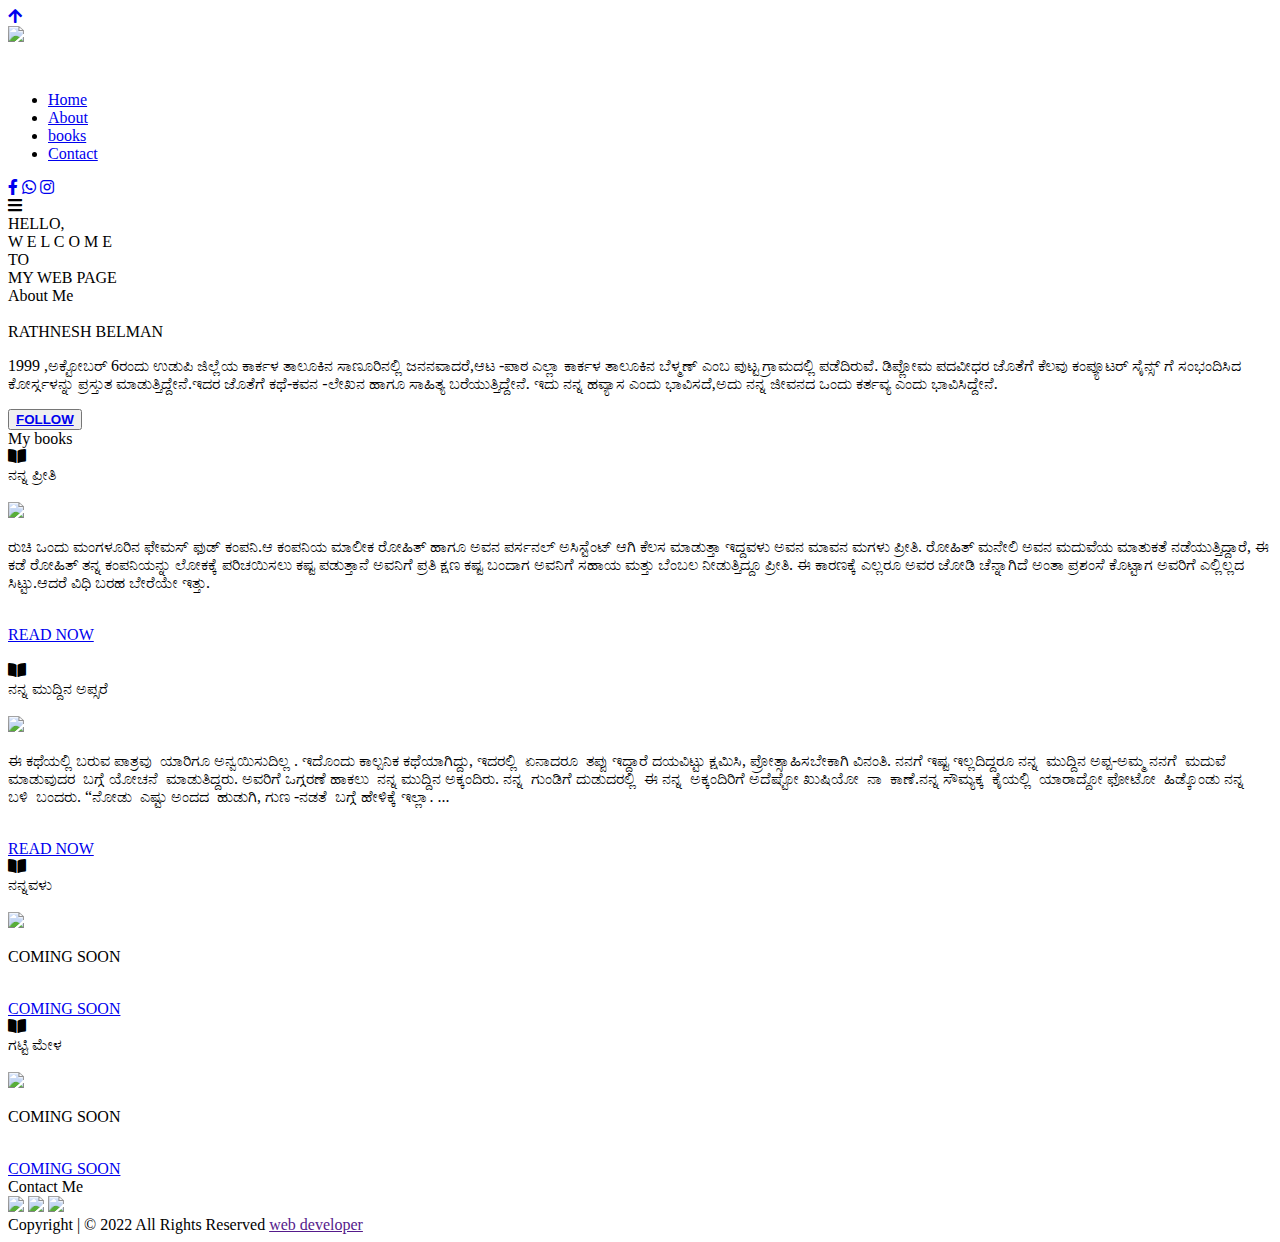
==== index.html @ f14485c7 "Add files via upload" ====
<!DOCTYPE html>
<!-- Designined by CodingLab | www.youtube.com/codinglabyt -->
<html lang="en" dir="ltr">
  <head>
    <meta charset="UTF-8">
    <title> my website </title>
    <link rel="stylesheet" href="style.css">
    <!-- Fontawesome CDN Link -->
    <link rel="stylesheet" href="https://cdnjs.cloudflare.com/ajax/libs/font-awesome/5.15.2/css/all.min.css"/>
     <meta name="viewport" content="width=device-width, initial-scale=1.0">
   </head>
<body>
  <!-- Move to up button -->
  <div class="scroll-button">
    <a href="#home"><i class="fas fa-arrow-up"></i></a>
  </div>
  <!-- navgaition menu -->
  <nav>
    <div class="navbar">
      <div class="logo"><img src="Images\Mylogo.png" class="logo"></div>
      <div clock="clock">

       <iframe src="https://free.timeanddate.com/clock/i8bxre26/n438/tlin/fn13/fs20/tct/pct/ftb/tt0/tw1/td1/th2/ts1/tb1" frameborder="0" width="334" height="25" allowtransparency="true"></iframe>
      <ul class="menu">
          <li><a href="index.html#home">Home</a></li>
          <li><a href="#about">About</a></li>
          <li><a href="#services">books</a></li>
          <li><a href="#contact">Contact</a></li>
         
          </div>
      </ul>
      <div class="media-icons">
        <a href="https://m.facebook.com/100010707589474/"><i class="fab fa-facebook-f"></i></a>
        <a href="https://wa.me/918088326821"><i class="fab fa-whatsapp"></i></a>
        <a href="https://www.instagram.com/rathnesh_belman_official/"><i class="fab fa-instagram"></i></a>
      </div>
    </div>
    <div class="menu-btn">
      <i class="fas fa-bars"></i>
    </div>
  </nav>

<!-- Home Section Start -->
 <section class="home" id="home">
   <div class="home-content">
     <div class="text">
       <div class="text-one">HELLO,</div>

  <div class="text-two">
    <span style="--i:1">W</span>
    <span style="--i:2">E</span>
    <span style="--i:3">L</span>
    <span style="--i:4">C</span>
    <span style="--i:5">O</span>
    <span style="--i:6">M</span>
    <span style="--i:7">E</span>
  </div>
       <div class="text-three">TO</div>
       <div class="text-four">MY WEB PAGE</div>
     </div>
 </section>
<!-- Home  Section end -->

<!-- About Section Start -->
<section class="about" id="about">
  <div class="content">
    <div class="title"><span>About Me</span></div>
  <div class="about-details">
    <div class="left">
      <img src="Images\Myphoto.jpg" alt="">
    </div>
    <div class="right">
      <div class="topic">RATHNESH BELMAN</div>
      <p>1999 ,ಅಕ್ಟೋಬರ್ 6ರಂದು ಉಡುಪಿ ಜಿಲ್ಲೆಯ ಕಾರ್ಕಳ ತಾಲೂಕಿನ ಸಾಣೂರಿನಲ್ಲಿ ಜನನವಾದರೆ,ಆಟ -ಪಾಠ  ಎಲ್ಲಾ ಕಾರ್ಕಳ  ತಾಲೂಕಿನ  ಬೆಳ್ಮಣ್ ಎಂಬ  ಪುಟ್ಟ ಗ್ರಾಮದಲ್ಲಿ ಪಡೆದಿರುವೆ.
        ಡಿಪ್ಲೋಮ ಪದವೀಧರ  ಜೊತೆಗೆ ಕೆಲವು  ಕಂಪ್ಯೂಟರ್ ಸೈನ್ಸ್ ಗೆ ಸಂಭಂದಿಸಿದ  ಕೋರ್ಸ್ಗಳನ್ನು  ಪ್ರಸ್ತುತ ಮಾಡುತ್ತಿದ್ದೇನೆ.ಇದರ ಜೊತೆಗೆ ಕಥೆ-ಕವನ -ಲೇಖನ ಹಾಗೂ ಸಾಹಿತ್ಯ  ಬರೆಯುತ್ತಿದ್ದೇನೆ. ಇದು ನನ್ನ  ಹವ್ಯಾಸ  ಎಂದು  ಭಾವಿಸದೆ,ಅದು ನನ್ನ  ಜೀವನದ  ಒಂದು ಕರ್ತವ್ಯ ಎಂದು   ಭಾವಿಸಿದ್ದೇನೆ.</p>
      <div class="button">
        <button class="button"> <a class="sub2" href="https://pratilipi.page.link/ut6F7RrNXeK6EWEs8"><b>FOLLOW</b></button></a><br>
      </div>
    </div>
  </div>
  </div>
</section>


<!-- My Services Section Start -->
 <section class="services" id="services">
   <div class="content">
     <div class="title"><span>My books</span></div>
     <div class="boxes">
       <div class="box">
         <div class="icon">
          <i class="fas fa-book-open"></i>
       </div>
        <div class="topic"> ನನ್ನ ಪ್ರೀತಿ </div>
        <br><a href="https://pratilipi.page.link/buVUXqudPsNvm5RS8"><img class ="img6" src="Images\ನನ್ನ  ಪ್ರೀತಿ .jpg" ></a><br>
       <p>ರುಚಿ ಒಂದು ಮಂಗಳೂರಿನ ಫೇಮಸ್ ಫುಡ್ ಕಂಪನಿ.ಆ ಕಂಪನಿಯ ಮಾಲೀಕ ರೋಹಿತ್ ಹಾಗೂ ಅವನ ಪರ್ಸನಲ್ ಅಸಿಸ್ಟೆಂಟ್ ಆಗಿ ಕೆಲಸ ಮಾಡುತ್ತಾ ಇದ್ದವಳು ಅವನ ಮಾವನ ಮಗಳು ಪ್ರೀತಿ. ರೋಹಿತ್ ಮನೇಲಿ ಅವನ ಮದುವೆಯ ಮಾತುಕತೆ ನಡೆಯುತ್ತಿದ್ದಾರೆ, ಈ ಕಡೆ ರೋಹಿತ್ ತನ್ನ ಕಂಪನಿಯನ್ನು ಲೋಕಕ್ಕೆ ಪರಿಚಯಿಸಲು ಕಷ್ಟ ಪಡುತ್ತಾನೆ ಅವನಿಗೆ ಪ್ರತಿ ಕ್ಷಣ ಕಷ್ಟ ಬಂದಾಗ ಅವನಿಗೆ ಸಹಾಯ ಮತ್ತು ಬೆಂಬಲ ನೀಡುತ್ತಿದ್ದೂ ಪ್ರೀತಿ. ಈ ಕಾರಣಕ್ಕೆ ಎಲ್ಲರೂ ಅವರ ಜೋಡಿ ಚೆನ್ನಾಗಿದೆ ಅಂತಾ ಪ್ರಶಂಸೆ ಕೊಟ್ಟಾಗ ಅವರಿಗೆ ಎಲ್ಲಿಲ್ಲದ ಸಿಟ್ಟು.ಆದರೆ ವಿಧಿ ಬರಹ ಬೇರೆಯೇ ಇತ್ತು.
      </p>
      <br><a class ="button" href="https://pratilipi.page.link/buVUXqudPsNvm5RS8"> READ NOW </a>
     <br><br>
     </div>
       <div class="box">
         <div class="icon">
           <i class="fas fa-book-open"></i>
       </div>
       <div class="topic">ನನ್ನ ಮುದ್ದಿನ ಅಪ್ಸರೆ </div>
       <br><a href="https://pratilipi.page.link/fPoL1EmKXhHpVdX69"><img class ="img6" src="Images\ನನ್ನ  ಪ್ರೀತಿ .jpg" ></a><br>
       <p>ಈ ಕಥೆಯಲ್ಲಿ  ಬರುವ  ಪಾತ್ರವು  ಯಾರಿಗೂ  ಅನ್ವಯಿಸುದಿಲ್ಲ . ಇದೊಂದು  ಕಾಲ್ಪನಿಕ  ಕಥೆಯಾಗಿದ್ದು, ಇದರಲ್ಲಿ  ಏನಾದರೂ  ತಪ್ಪು ಇದ್ದಾರೆ ದಯವಿಟ್ಟು ಕ್ಷಮಿಸಿ, ಪ್ರೋತ್ಸಾಹಿಸಬೇಕಾಗಿ ವಿನಂತಿ. ನನಗೆ ಇಷ್ಟ ಇಲ್ಲದಿದ್ದರೂ ನನ್ನ  ಮುದ್ದಿನ ಅಪ್ಪ-ಅಮ್ಮ ನನಗೆ  ಮದುವೆ  ಮಾಡುವುದರ  ಬಗ್ಗೆ ಯೋಚನೆ  ಮಾಡುತಿದ್ದರು. ಅವರಿಗೆ ಒಗ್ಗರಣೆ ಹಾಕಲು  ನನ್ನ ಮುದ್ದಿನ ಅಕ್ಕಂದಿರು. ನನ್ನ  ಗುಂಡಿಗೆ ದುಡುದರಲ್ಲಿ  ಈ ನನ್ನ  ಅಕ್ಕಂದಿರಿಗೆ ಅದೆಷ್ಟೋ ಖುಷಿಯೋ  ನಾ  ಕಾಣೆ.ನನ್ನ ಸೌಮ್ಯಕ್ಕ  ಕೈಯಲ್ಲಿ  ಯಾರಾದ್ದೋ ಫೋಟೋ  ಹಿಡ್ಕೊಂಡು ನನ್ನ  ಬಳಿ  ಬಂದರು. “ನೋಡು  ಎಷ್ಟು ಅಂದದ  ಹುಡುಗಿ, ಗುಣ -ನಡತೆ  ಬಗ್ಗೆ ಹೇಳಿಕ್ಕೆ ಇಲ್ಲಾ. ...
      </p>
       <br><a class ="button" href="https://pratilipi.page.link/fPoL1EmKXhHpVdX69"> READ NOW </a>
      </div>
       <div class="box">
         <div class="icon">
          <i class="fas fa-book-open"></i>
       </div>
       <div class="topic">ನನ್ನವಳು </div>
       <br><a href="#"><img class ="img6" src="Images\ನನ್ನ  ಪ್ರೀತಿ .jpg" ></a><br>
       <p>COMING SOON</p>
       <br><a class ="button" href="#"> COMING SOON</a>
      </div>
       <div class="box">
         <div class="icon">
           <i class="fas fa-book-open"></i>
       </div>
       <div class="topic">ಗಟ್ಟಿ ಮೇಳ </div>
       <br><a href="#"><img class ="img6" src="Images\gatti mela-123.jpg" ></a><br>
       <p>COMING SOON</p>
       <br><a class ="button" href="#"> COMING SOON </a>
       
       </div>
       
 </section>

<!-- Contact Me section Start -->
<section class="contact" id="contact">
  <div class="content">
    <div class="title"><span>Contact Me</span></div>
    <div class="text">
      <div class="button">
       <a href="https://m.facebook.com/100010707589474/
          "><img class="fb" src="Images\pngwing.com (4).png"></a></i>
      <a href="https://wa.me/918088326821
          "><img class="fb" src="Images\pngwing.com (3).png"></a></i>
          <a href="https://www.instagram.com/rathnesh_belman_official/
          "><img class="fb" src="Images\pngwing.com (2).png" ></a></i>
      </div>
    </div>
  </div>
</section>

<!-- Footer Section Start -->
<footer>
  <div class="text">
    <span> Copyright | &#169; 2022 All Rights Reserved  <a href=""> web developer</a></span>
  </div>
</footer>

  <script src="script.js"></script>
</body>
</html>
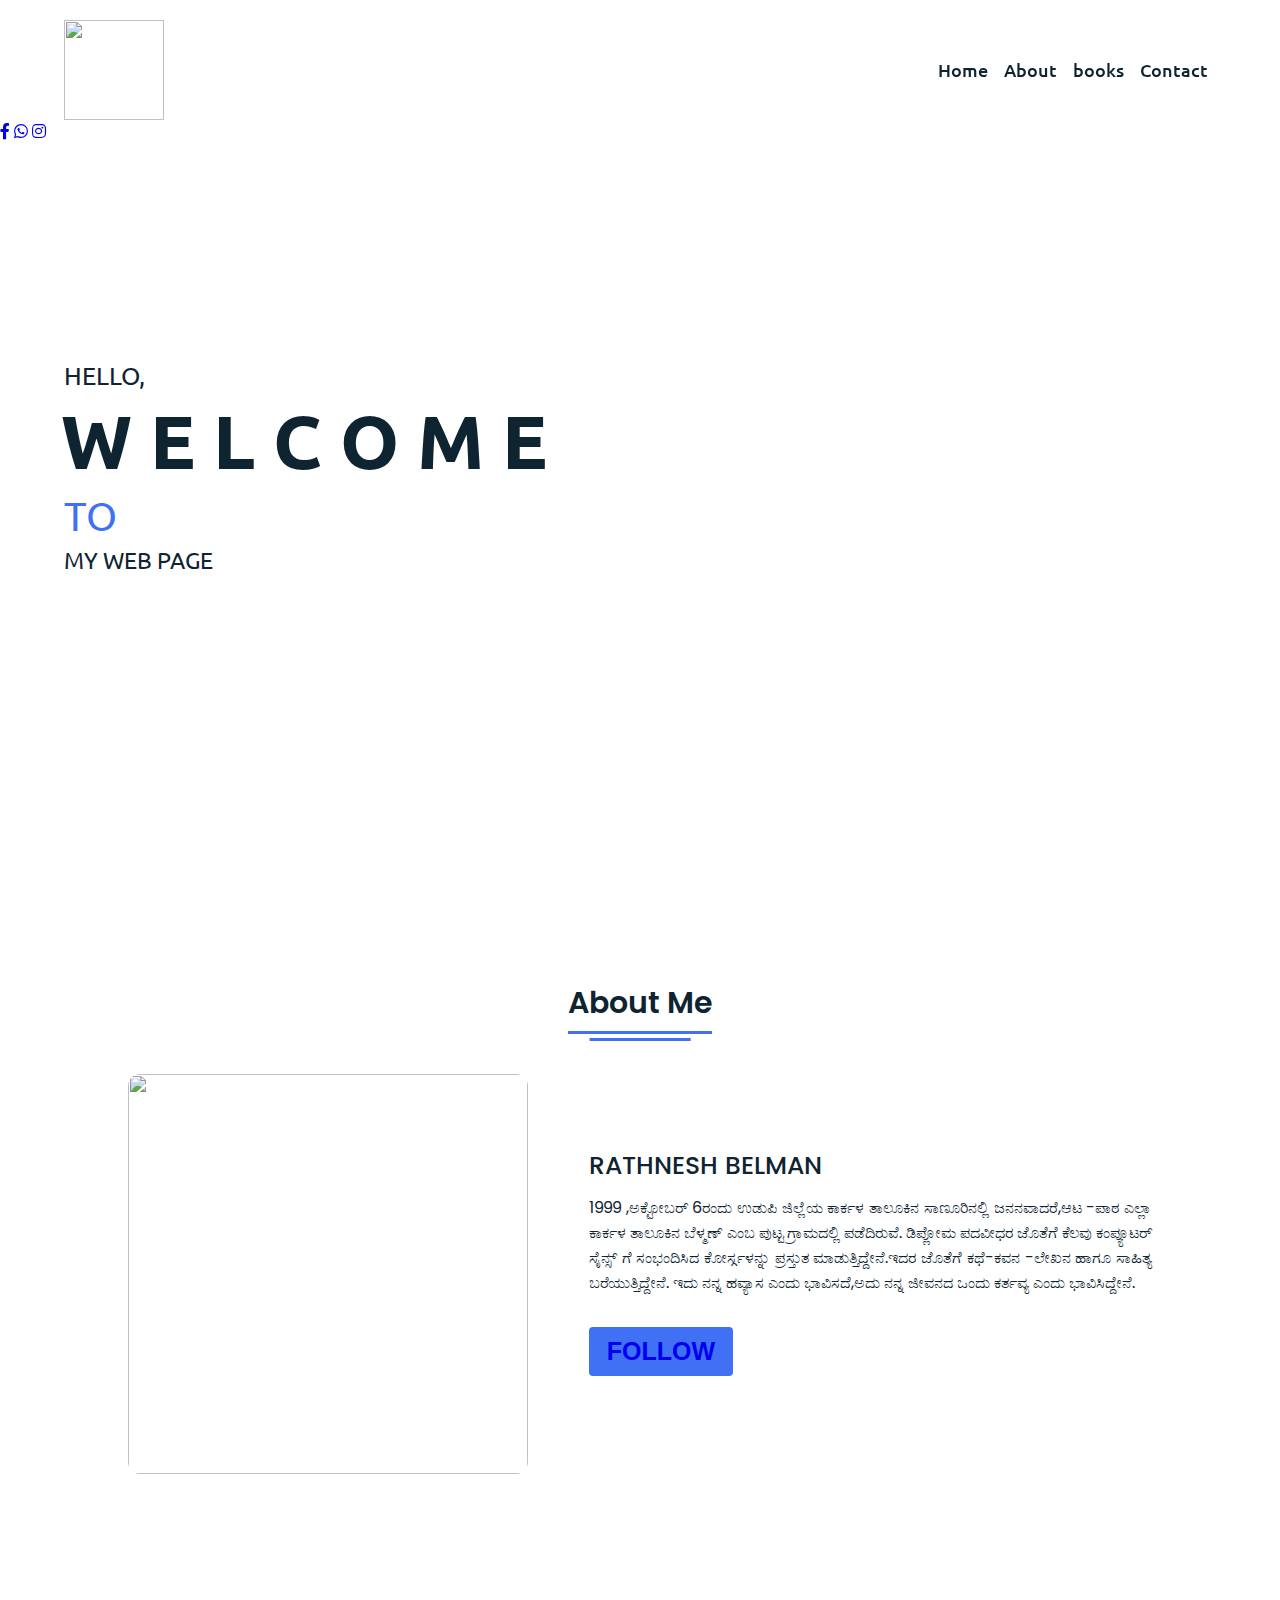
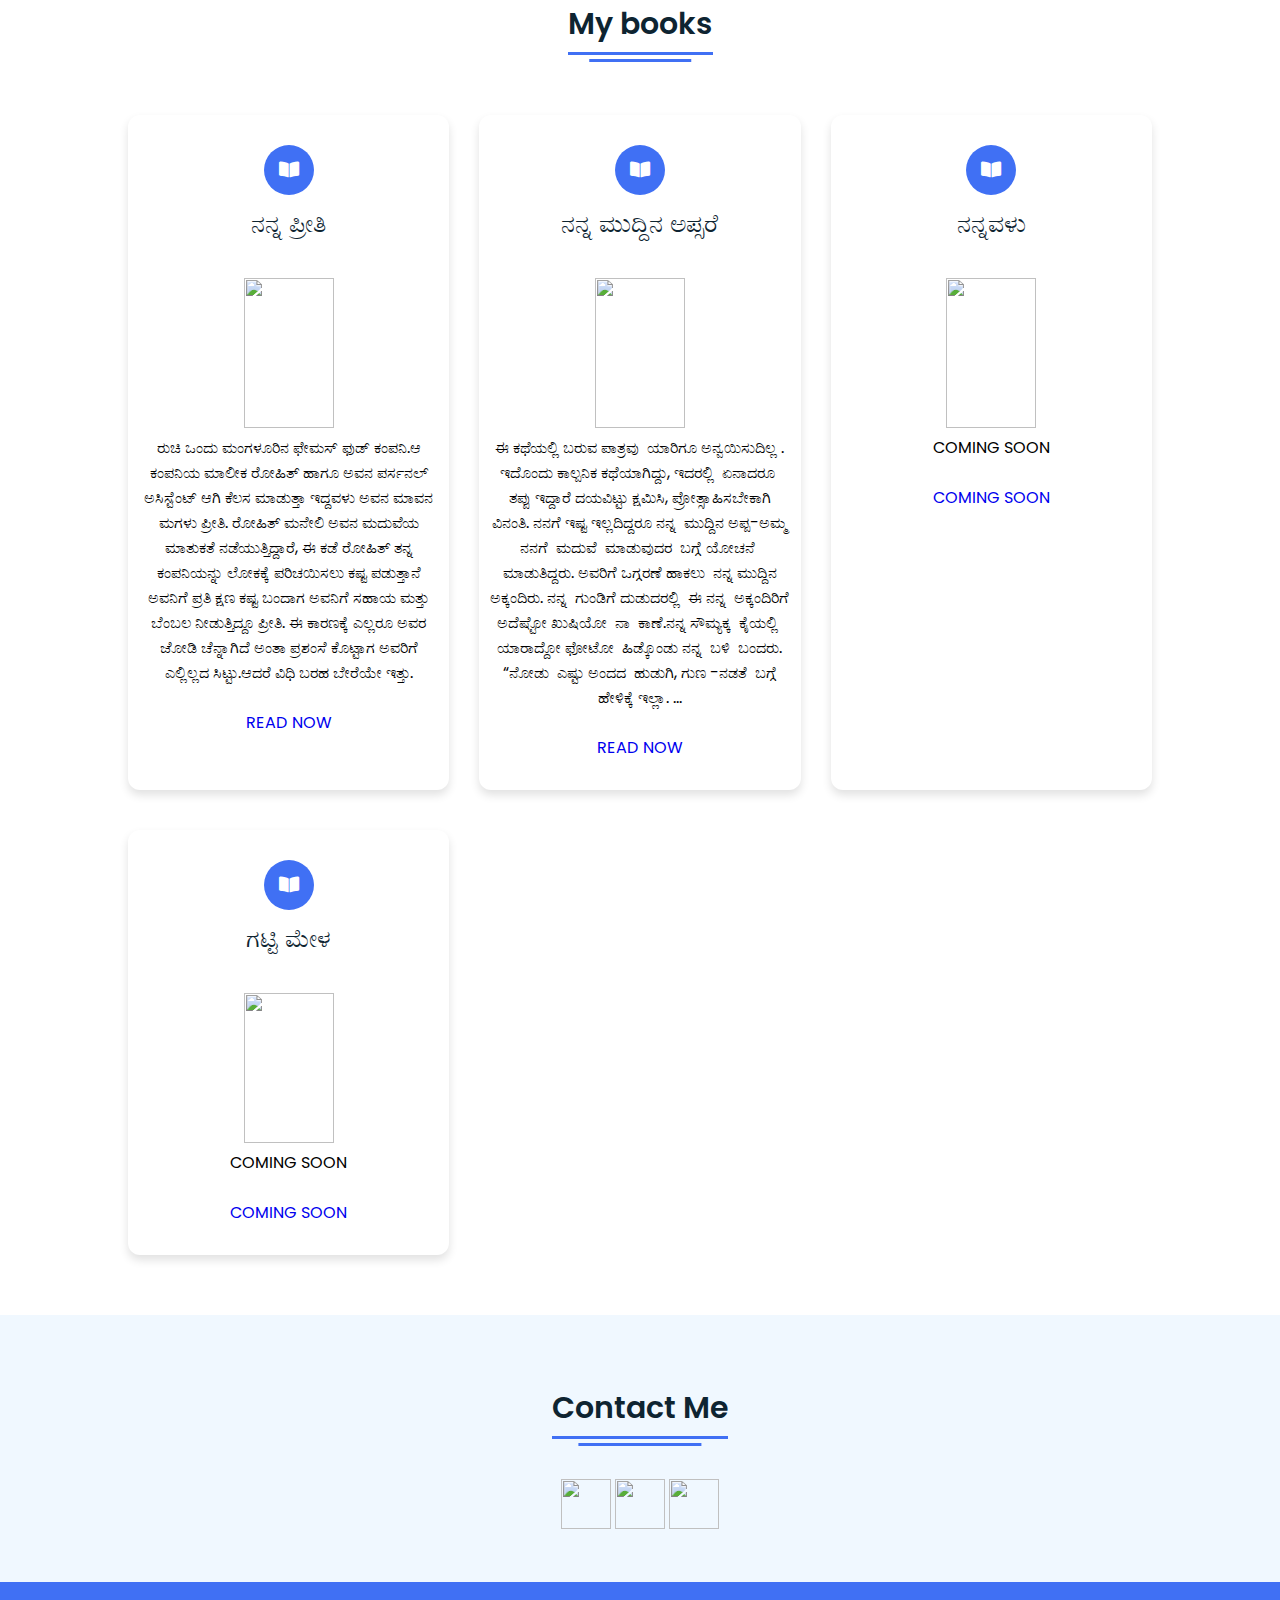
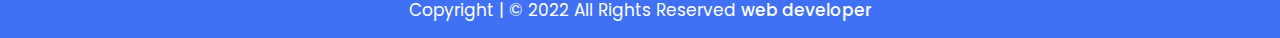
==== commit 64337e47: "Add files via upload" ====
--- a/index.html
+++ b/index.html
@@ -18,23 +18,22 @@
   <nav>
     <div class="navbar">
       <div class="logo"><img src="Images\Mylogo.png" class="logo"></div>
-      <div clock="clock">
-
-       <iframe src="https://free.timeanddate.com/clock/i8bxre26/n438/tlin/fn13/fs20/tct/pct/ftb/tt0/tw1/td1/th2/ts1/tb1" frameborder="0" width="334" height="25" allowtransparency="true"></iframe>
       <ul class="menu">
           <li><a href="index.html#home">Home</a></li>
           <li><a href="#about">About</a></li>
           <li><a href="#services">books</a></li>
           <li><a href="#contact">Contact</a></li>
-         
           </div>
       </ul>
-      <div class="media-icons">
+     <div class="media-icons">
         <a href="https://m.facebook.com/100010707589474/"><i class="fab fa-facebook-f"></i></a>
         <a href="https://wa.me/918088326821"><i class="fab fa-whatsapp"></i></a>
         <a href="https://www.instagram.com/rathnesh_belman_official/"><i class="fab fa-instagram"></i></a>
       </div>
-    </div>
+    </div><br>
+   <center><div clock="clock">
+       <iframe src="https://free.timeanddate.com/clock/i8bxre26/n438/tlin/fn13/fs20/tct/pct/ftb/tt0/tw1/td1/th2/ts1/tb1" frameborder="0" width="224" height="15" allowtransparency="true"></iframe>
+       </div></center>
     <div class="menu-btn">
       <i class="fas fa-bars"></i>
     </div>
--- a/style.css
+++ b/style.css
@@ -0,0 +1,482 @@
+/* Google Font CDN Link */
+@import url('https://fonts.googleapis.com/css2?family=Poppins:wght@400;500;600;700&family=Ubuntu:wght@400;500;700&display=swap');
+*{
+  margin: 0;
+  padding: 0;
+  box-sizing: border-box;
+  text-decoration: none;
+  scroll-behavior: smooth;
+}
+
+/* Custom Scroll Bar CSS */
+::-webkit-scrollbar {
+    width: 10px;
+}
+::-webkit-scrollbar-track {
+    background: #f1f1f1;
+}
+::-webkit-scrollbar-thumb {
+    background: #6e93f7;
+    border-radius: 12px;
+    transition: all 0.3s ease;
+}
+
+::-webkit-scrollbar-thumb:hover {
+    background: #4070f4;
+}
+.logo{
+  width: 100px;
+  height: 100px;
+}
+/* navbar styling */
+nav{
+  position: fixed;
+  width: 100%;
+  padding: 20px 0;
+  z-index: 998;
+  transition: all 0.3s ease;
+  font-family: 'Ubuntu', sans-serif;
+}
+nav.sticky{
+  background: #4070f4;
+  padding: 13px 0;
+}
+nav .navbar{
+  width: 90%;
+  display: flex;
+  justify-content: space-between;
+  align-items: center;
+  margin: auto;
+}
+nav .navbar .logo a{
+  font-weight: 500;
+  font-size: 35px;
+  color: #4070f4;
+}
+nav.sticky .navbar .logo a{
+  color: #fff;
+}
+nav .navbar .menu{
+  display: flex;
+  position: relative;
+}
+nav .navbar .menu li{
+  list-style: none;
+  margin: 0 8px;
+}
+.navbar .menu a{
+  font-size: 18px;
+  font-weight: 500;
+  color: #0E2431;
+  padding: 6px 0;
+  transition: all 0.4s ease;
+}
+.navbar .menu a:hover{
+  color: #4070f4;
+}
+nav.sticky .menu a{
+  color: #FFF;
+}
+nav.sticky .menu a:hover{
+  color: #0E2431;
+}
+.navbar .media-icons a{
+  color: #4070f4;
+  font-size: 18px;
+  margin: 0 6px;
+}
+nav.sticky .media-icons a{
+  color: #FFF;
+}
+
+/* Side Navigation Menu Button CSS */
+nav .menu-btn,
+.navbar .menu .cancel-btn{
+  position: absolute;
+  color: #fff;
+  right: 30px;
+  top: 20px;
+  font-size: 20px;
+  cursor: pointer;
+  transition: all 0.3s ease;
+  display: none;
+}
+nav .menu-btn{
+  color: #4070f4;
+}
+nav.sticky .menu-btn{
+  color: #FFF;
+}
+.navbar .menu .menu-btn{
+  color: #fff;
+}
+
+/* home section styling */
+.home{
+  height: 100vh;
+  width: 100%;
+  background: url("Images\a1.jpg") no-repeat;
+  background-size: cover;
+  background-position: center;
+  background-attachment: fixed;
+  font-family: 'Ubuntu', sans-serif;
+}
+.home .home-content{
+  width: 90%;
+  height: 100%;
+  margin: auto;
+  display: flex;
+  flex-direction: column;
+  justify-content: center;
+}
+.home .text-one{
+  font-size: 25px;
+  color: #0E2431;
+}
+.home .text-two{
+  color: #0E2431;
+  font-size: 75px;
+  font-weight: 600;
+  margin-left: -3px;
+}
+.home .text-three{
+  font-size: 40px;
+  margin: 5px 0;
+  color: #4070f4;
+}
+.home .text-four{
+  font-size: 23px;
+  margin: 5px 0;
+  color: #0E2431;
+}
+.home .button{
+  margin: 14px 0;
+}
+.home .button button{
+  outline: none;
+  padding: 8px 16px;
+  border-radius: 6px;
+  font-size: 25px;
+  font-weight: 400;
+  background: #4070f4;
+  color: #fff;
+  cursor: pointer;
+  border: 2px solid transparent;
+  transition: all 0.4s ease;
+}
+.home .button button:hover{
+  border-color: #4070f4;
+  background-color: #fff;
+  color: #4070f4;
+}
+
+/* About Section Styling */
+/* Those Elements Where We Have Apply Same CSS,
+ I'm Selecting Directly 'Section Tag' and 'Class'  */
+section{
+  padding-top: 40px;
+}
+section .content{
+  width: 80%;
+  margin: 40px auto;
+  font-family: 'Poppins', sans-serif;
+}
+.about .about-details{
+  display: flex;
+  justify-content: space-between;
+  align-items: center;
+}
+section .title{
+  display: flex;
+  justify-content: center;
+  margin-bottom: 40px;
+}
+section .title span{
+  color: #0E2431;
+  font-size: 30px;
+  font-weight: 600;
+  position: relative;
+  padding-bottom: 8px;
+}
+section .title span::before,
+section .title span::after{
+  content: '';
+  position: absolute;
+  height: 3px;
+  width: 100%;
+  background: #4070f4;
+  left: 0;
+  bottom: 0;
+}
+section .title span::after{
+  bottom: -7px;
+  width: 70%;
+  left: 50%;
+  transform: translateX(-50%);
+}
+.about .about-details .left{
+  width: 45%;
+}
+.about .left img{
+  height: 400px;
+  width: 400px;
+  object-fit: cover;
+  border-radius: 12px;
+}
+.about-details .right{
+  width: 55%;
+}
+section  .topic{
+  color: #0E2431;
+  font-size: 25px;
+  font-weight: 500;
+  margin-bottom: 10px;
+}
+.about-details .right p{
+  text-align: justify;
+  color: #0E2431;
+}
+section .button{
+  margin: 16px 0;
+}
+section .button button{
+  outline: none;
+  padding: 8px 16px;
+  border-radius: 4px;
+  font-size: 25px;
+  font-weight: 400;
+  background: #4070f4;
+  color: #fff;
+  border: 2px solid transparent;
+  cursor: pointer;
+  transition: all 0.4s ease;
+}
+section .button button:hover{
+  border-color: #4070f4;
+  background-color: #fff;
+  color: #4070f4;
+}
+
+ /* My Skills CSS */
+ .skills{
+   background: #F0F8FF;
+ }
+ .skills .content{
+   padding: 40px 0;
+ }
+ .skills .skills-details{
+   display: flex;
+   justify-content: space-between;
+   align-items: center;
+ }
+ 
+
+/* My Services CSS */
+.services .boxes{
+  display: flex;
+  flex-wrap: wrap;
+  justify-content: space-between;
+}
+.services .boxes .box{
+  margin: 20px 0;
+  width: calc(100% / 3 - 20px);
+  text-align: center;
+  border-radius: 12px;
+  padding: 30px 10px;
+  box-shadow: 0 5px 10px rgba(0, 0, 0, 0.12);
+  cursor: default;
+  transition: all 0.4s ease;
+}
+.services .boxes .box:hover{
+  background: #4070f4;
+  color: #fff;
+}
+.services .boxes .box .icon{
+  height: 50px;
+  width: 50px;
+  background: #4070f4;
+  border-radius: 50%;
+  text-align: center;
+  line-height: 50px;
+  font-size: 18px;
+  color: #fff;
+  margin: 0 auto 10px auto;
+  transition: all 0.4s ease;
+}
+.boxes .box:hover .icon{
+  background-color: #fff;
+  color: #4070f4;
+}
+.services .boxes .box:hover .topic,
+.services .boxes .box:hover p{
+  color: #0E2431;
+  transition: all 0.4s ease;
+}
+.services .boxes .box:hover .topic,
+.services .boxes .box:hover p{
+  color: #fff;
+}
+.img6{
+  width:90px;
+  height: 150px;
+}
+/* Contact Me CSS */
+.contact{
+  background: #F0F8FF;
+}
+.contact .content{
+  margin: 0 auto;
+  padding: 30px 0;
+}
+.contact .text{
+  width: 80%;
+  text-align: center;
+  margin: auto;
+}
+
+/* Footer CSS */
+footer{
+  background: #4070f4;
+  padding: 15px 0;
+  text-align: center;
+  font-family: 'Poppins', sans-serif;
+}
+footer .text span{
+  font-size: 17px;
+  font-weight: 400;
+  color: #fff;
+}
+footer .text span a{
+  font-weight: 500;
+  color: #FFF;
+}
+footer .text span a:hover{
+  text-decoration: underline;
+}
+/* Scroll TO Top Button CSS */
+.scroll-button a{
+  position: fixed;
+  bottom: 20px;
+  right: 20px;
+  color: #fff;
+  background: #4070f4;
+  padding: 7px 12px;;
+  font-size: 18px;
+  border-radius: 6px;
+  box-shadow: rgba(0, 0, 0, 0.15);
+  display: none;
+}
+
+/* Responsive Media Query */
+@media (max-width: 1190px) {
+  section .content{
+    width: 85%;
+  }
+}
+@media (max-width: 1000px) {
+  .about .about-details{
+    justify-content: center;
+    flex-direction: column;
+  }
+  .about .about-details .left{
+    display: flex;
+    justify-content: center;
+    width: 100%;
+  }
+  .about-details .right{
+    width: 90%;
+    margin: 40px 0;
+  }
+  .services .boxes .box{
+    margin: 20px 0;
+    width: calc(100% / 2 - 20px);
+  }
+}
+@media (max-width: 900px) {
+  .about .left img{
+    height: 350px;
+    width: 350px;
+  }
+}
+
+@media (max-width: 750px) {
+  nav .navbar{
+    width: 90%;
+  }
+  nav .navbar .menu{
+    position: fixed;
+    left: -100%;
+    top: 0;
+    background: #0E2431;
+    height: 100vh;
+    max-width: 400px;
+    width: 100%;
+    padding-top: 60px;
+    flex-direction: column;
+    align-items: center;
+    transition: all 0.5s ease;
+  }
+  .navbar.active .menu{
+    left: 0;
+  }
+  nav .navbar .menu a{
+    font-size: 23px;
+    display: block;
+    color: #fff;
+    margin: 10px 0;
+  }
+  nav.sticky .menu a:hover{
+    color: #4070f4;
+  }
+  nav .navbar .media-icons{
+    display: none;
+  }
+  nav .menu-btn,
+  .navbar .menu .cancel-btn{
+    display: block;
+  }
+  .home .text-two{
+    font-size: 65px;
+  }
+  .home .text-three{
+    font-size: 35px;
+  }
+  .skills .skills-details{
+    align-items: center;
+    justify-content: center;
+    flex-direction: column;
+  }
+  .skills-details .text{
+    width: 100%;
+    margin-bottom: 50px;
+  }
+  .skills-details .boxes{
+    justify-content: center;
+    align-items: center;
+    width: 100%;
+  }
+  .services .boxes .box{
+    margin: 20px 0;
+    width: 100%;
+  }
+  .contact .text{
+    width: 100%;
+}
+}
+
+@media (max-width: 500px){
+  .home .text-two{
+    font-size: 55px;
+  }
+  .home .text-three{
+    font-size: 33px;
+  }
+  .skills-details .boxes .per{
+    font-size: 50px;
+    color: #4070f4;
+  }
+}
+.fb {
+  width: 50px;
+  height: 50px;
+}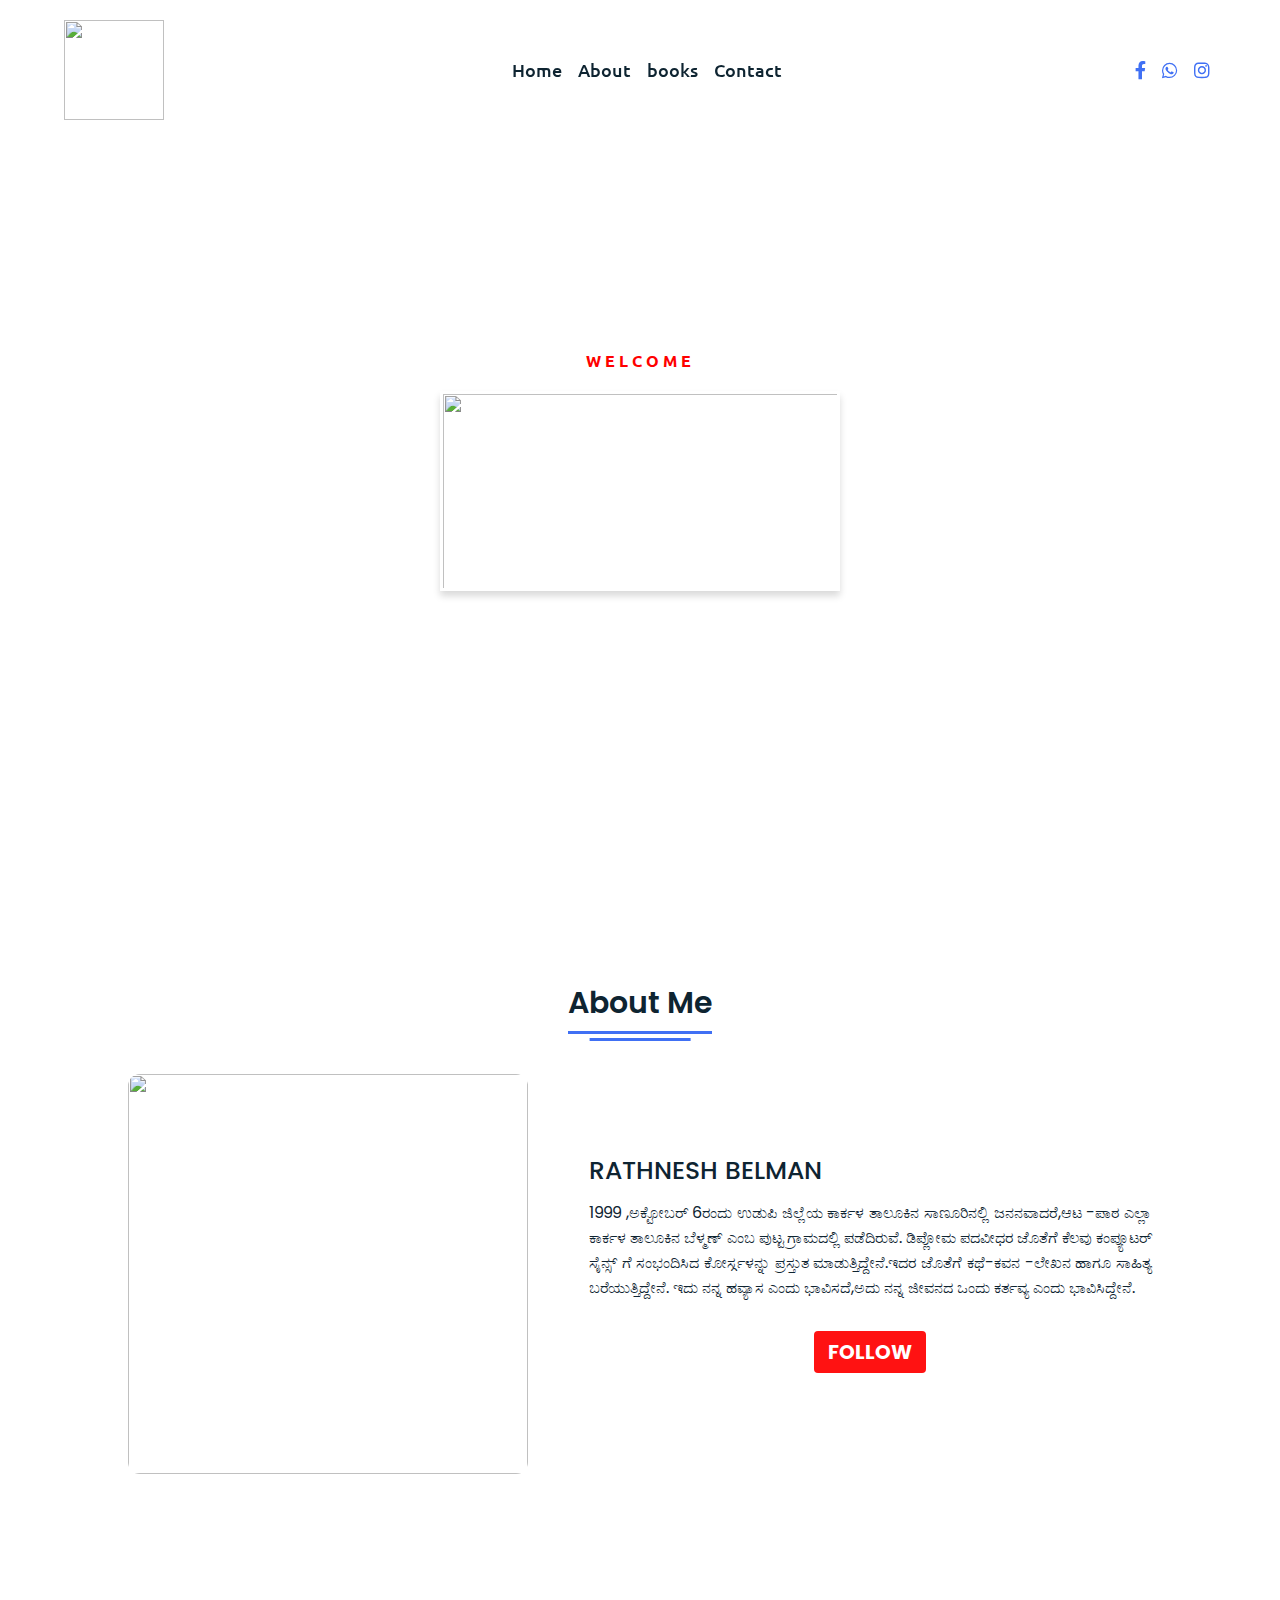
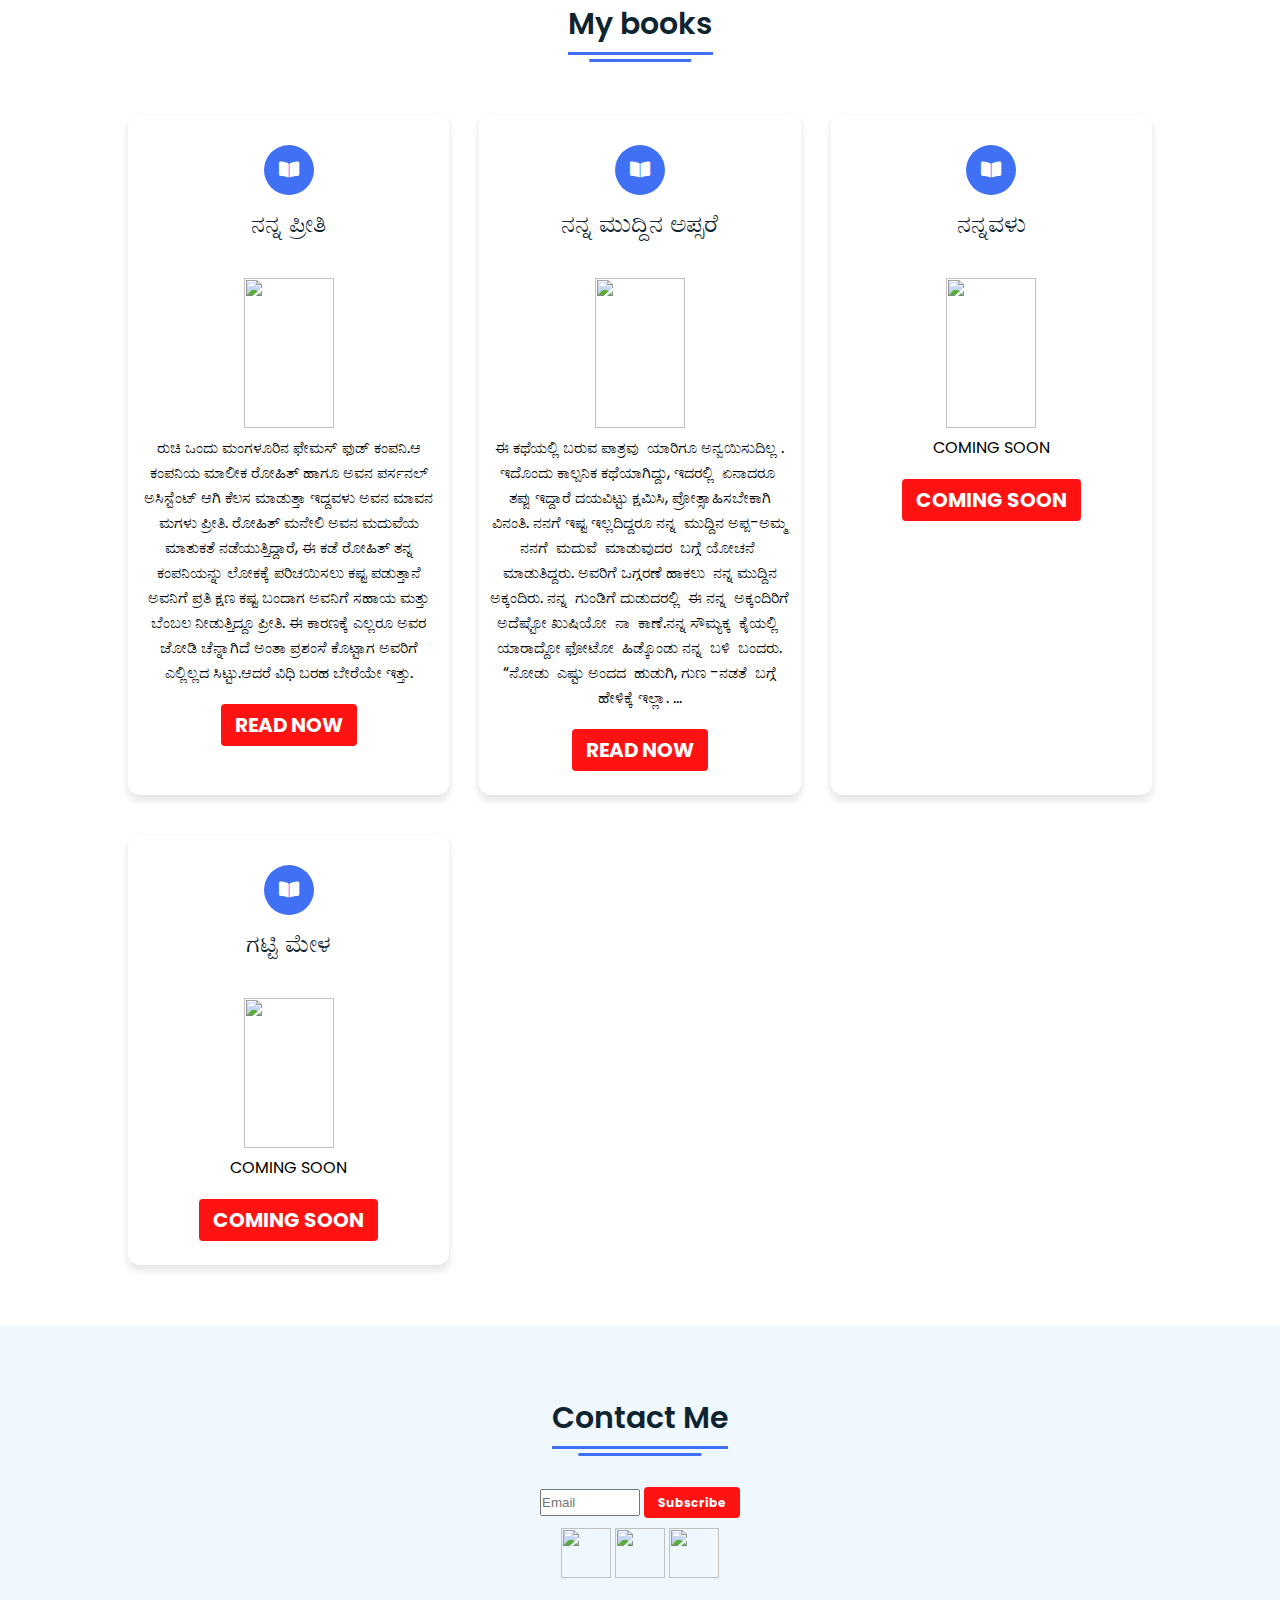
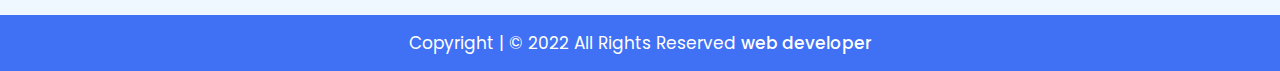
==== commit a474c634: "Add files via upload" ====
--- a/index.html
+++ b/index.html
@@ -23,7 +23,7 @@
           <li><a href="#about">About</a></li>
           <li><a href="#services">books</a></li>
           <li><a href="#contact">Contact</a></li>
-          </div>
+         <div class="cancel-btn"><i class="fas fa-times"></i></div>
       </ul>
      <div class="media-icons">
         <a href="https://m.facebook.com/100010707589474/"><i class="fab fa-facebook-f"></i></a>
@@ -33,7 +33,7 @@
     </div><br>
    <center><div clock="clock">
        <iframe src="https://free.timeanddate.com/clock/i8bxre26/n438/tlin/fn13/fs20/tct/pct/ftb/tt0/tw1/td1/th2/ts1/tb1" frameborder="0" width="224" height="15" allowtransparency="true"></iframe>
-       </div></center>
+       </div></center><br><br>
     <div class="menu-btn">
       <i class="fas fa-bars"></i>
     </div>
@@ -43,8 +43,6 @@
  <section class="home" id="home">
    <div class="home-content">
      <div class="text">
-       <div class="text-one">HELLO,</div>
-
   <div class="text-two">
     <span style="--i:1">W</span>
     <span style="--i:2">E</span>
@@ -54,12 +52,32 @@
     <span style="--i:6">M</span>
     <span style="--i:7">E</span>
   </div>
-       <div class="text-three">TO</div>
-       <div class="text-four">MY WEB PAGE</div>
-     </div>
- </section>
+     <!--   Section end -->
+</div>
+ <br>
 <!-- Home  Section end -->
-
+<!-- slide share image start -->
+<div class="background"  >  
+  <center><div class="container">
+  <div class="image-box">
+    <div class="image">
+      <img class="img1" src="Images\smartmockups_l0i89os1.jpg">
+    </div>
+    <div class="image">
+      <img class="img2" src="Images\Mochup.jpg">
+    </div>
+    <div class="image">
+     <img class="img3" src="Images\mediamodifier_image.jpeg">
+    </div>
+    <div class="image">
+      <img class="img4" src="Images\a1.jpg">
+    </div>
+    <div class="image">
+      <img class="img4" src="Images\smartmockups_l0i89os1.jpg">
+    </div>
+  </div></center></section>
+  
+<!-- slide share image end -->
 <!-- About Section Start -->
 <section class="about" id="about">
   <div class="content">
@@ -72,8 +90,8 @@
       <div class="topic">RATHNESH BELMAN</div>
       <p>1999 ,ಅಕ್ಟೋಬರ್ 6ರಂದು ಉಡುಪಿ ಜಿಲ್ಲೆಯ ಕಾರ್ಕಳ ತಾಲೂಕಿನ ಸಾಣೂರಿನಲ್ಲಿ ಜನನವಾದರೆ,ಆಟ -ಪಾಠ  ಎಲ್ಲಾ ಕಾರ್ಕಳ  ತಾಲೂಕಿನ  ಬೆಳ್ಮಣ್ ಎಂಬ  ಪುಟ್ಟ ಗ್ರಾಮದಲ್ಲಿ ಪಡೆದಿರುವೆ.
         ಡಿಪ್ಲೋಮ ಪದವೀಧರ  ಜೊತೆಗೆ ಕೆಲವು  ಕಂಪ್ಯೂಟರ್ ಸೈನ್ಸ್ ಗೆ ಸಂಭಂದಿಸಿದ  ಕೋರ್ಸ್ಗಳನ್ನು  ಪ್ರಸ್ತುತ ಮಾಡುತ್ತಿದ್ದೇನೆ.ಇದರ ಜೊತೆಗೆ ಕಥೆ-ಕವನ -ಲೇಖನ ಹಾಗೂ ಸಾಹಿತ್ಯ  ಬರೆಯುತ್ತಿದ್ದೇನೆ. ಇದು ನನ್ನ  ಹವ್ಯಾಸ  ಎಂದು  ಭಾವಿಸದೆ,ಅದು ನನ್ನ  ಜೀವನದ  ಒಂದು ಕರ್ತವ್ಯ ಎಂದು   ಭಾವಿಸಿದ್ದೇನೆ.</p>
-      <div class="button">
-        <button class="button"> <a class="sub2" href="https://pratilipi.page.link/ut6F7RrNXeK6EWEs8"><b>FOLLOW</b></button></a><br>
+     <br><center><div class="button1">
+        <a class="sub2" href="https://pratilipi.page.link/ut6F7RrNXeK6EWEs8"><blink><b>FOLLOW</b></blink></a></center><br>
       </div>
     </div>
   </div>
@@ -94,7 +112,7 @@
         <br><a href="https://pratilipi.page.link/buVUXqudPsNvm5RS8"><img class ="img6" src="Images\ನನ್ನ  ಪ್ರೀತಿ .jpg" ></a><br>
        <p>ರುಚಿ ಒಂದು ಮಂಗಳೂರಿನ ಫೇಮಸ್ ಫುಡ್ ಕಂಪನಿ.ಆ ಕಂಪನಿಯ ಮಾಲೀಕ ರೋಹಿತ್ ಹಾಗೂ ಅವನ ಪರ್ಸನಲ್ ಅಸಿಸ್ಟೆಂಟ್ ಆಗಿ ಕೆಲಸ ಮಾಡುತ್ತಾ ಇದ್ದವಳು ಅವನ ಮಾವನ ಮಗಳು ಪ್ರೀತಿ. ರೋಹಿತ್ ಮನೇಲಿ ಅವನ ಮದುವೆಯ ಮಾತುಕತೆ ನಡೆಯುತ್ತಿದ್ದಾರೆ, ಈ ಕಡೆ ರೋಹಿತ್ ತನ್ನ ಕಂಪನಿಯನ್ನು ಲೋಕಕ್ಕೆ ಪರಿಚಯಿಸಲು ಕಷ್ಟ ಪಡುತ್ತಾನೆ ಅವನಿಗೆ ಪ್ರತಿ ಕ್ಷಣ ಕಷ್ಟ ಬಂದಾಗ ಅವನಿಗೆ ಸಹಾಯ ಮತ್ತು ಬೆಂಬಲ ನೀಡುತ್ತಿದ್ದೂ ಪ್ರೀತಿ. ಈ ಕಾರಣಕ್ಕೆ ಎಲ್ಲರೂ ಅವರ ಜೋಡಿ ಚೆನ್ನಾಗಿದೆ ಅಂತಾ ಪ್ರಶಂಸೆ ಕೊಟ್ಟಾಗ ಅವರಿಗೆ ಎಲ್ಲಿಲ್ಲದ ಸಿಟ್ಟು.ಆದರೆ ವಿಧಿ ಬರಹ ಬೇರೆಯೇ ಇತ್ತು.
       </p>
-      <br><a class ="button" href="https://pratilipi.page.link/buVUXqudPsNvm5RS8"> READ NOW </a>
+      <br><a class ="button2" href="https://pratilipi.page.link/buVUXqudPsNvm5RS8"><b>READ NOW</b></a>
      <br><br>
      </div>
        <div class="box">
@@ -105,7 +123,7 @@
        <br><a href="https://pratilipi.page.link/fPoL1EmKXhHpVdX69"><img class ="img6" src="Images\ನನ್ನ  ಪ್ರೀತಿ .jpg" ></a><br>
        <p>ಈ ಕಥೆಯಲ್ಲಿ  ಬರುವ  ಪಾತ್ರವು  ಯಾರಿಗೂ  ಅನ್ವಯಿಸುದಿಲ್ಲ . ಇದೊಂದು  ಕಾಲ್ಪನಿಕ  ಕಥೆಯಾಗಿದ್ದು, ಇದರಲ್ಲಿ  ಏನಾದರೂ  ತಪ್ಪು ಇದ್ದಾರೆ ದಯವಿಟ್ಟು ಕ್ಷಮಿಸಿ, ಪ್ರೋತ್ಸಾಹಿಸಬೇಕಾಗಿ ವಿನಂತಿ. ನನಗೆ ಇಷ್ಟ ಇಲ್ಲದಿದ್ದರೂ ನನ್ನ  ಮುದ್ದಿನ ಅಪ್ಪ-ಅಮ್ಮ ನನಗೆ  ಮದುವೆ  ಮಾಡುವುದರ  ಬಗ್ಗೆ ಯೋಚನೆ  ಮಾಡುತಿದ್ದರು. ಅವರಿಗೆ ಒಗ್ಗರಣೆ ಹಾಕಲು  ನನ್ನ ಮುದ್ದಿನ ಅಕ್ಕಂದಿರು. ನನ್ನ  ಗುಂಡಿಗೆ ದುಡುದರಲ್ಲಿ  ಈ ನನ್ನ  ಅಕ್ಕಂದಿರಿಗೆ ಅದೆಷ್ಟೋ ಖುಷಿಯೋ  ನಾ  ಕಾಣೆ.ನನ್ನ ಸೌಮ್ಯಕ್ಕ  ಕೈಯಲ್ಲಿ  ಯಾರಾದ್ದೋ ಫೋಟೋ  ಹಿಡ್ಕೊಂಡು ನನ್ನ  ಬಳಿ  ಬಂದರು. “ನೋಡು  ಎಷ್ಟು ಅಂದದ  ಹುಡುಗಿ, ಗುಣ -ನಡತೆ  ಬಗ್ಗೆ ಹೇಳಿಕ್ಕೆ ಇಲ್ಲಾ. ...
       </p>
-       <br><a class ="button" href="https://pratilipi.page.link/fPoL1EmKXhHpVdX69"> READ NOW </a>
+       <br><a class ="button2" href="https://pratilipi.page.link/fPoL1EmKXhHpVdX69"><b>READ NOW</b></a>
       </div>
        <div class="box">
          <div class="icon">
@@ -114,7 +132,7 @@
        <div class="topic">ನನ್ನವಳು </div>
        <br><a href="#"><img class ="img6" src="Images\ನನ್ನ  ಪ್ರೀತಿ .jpg" ></a><br>
        <p>COMING SOON</p>
-       <br><a class ="button" href="#"> COMING SOON</a>
+       <br><a class ="button2" href="#"><b>COMING SOON</b></a>
       </div>
        <div class="box">
          <div class="icon">
@@ -123,7 +141,7 @@
        <div class="topic">ಗಟ್ಟಿ ಮೇಳ </div>
        <br><a href="#"><img class ="img6" src="Images\gatti mela-123.jpg" ></a><br>
        <p>COMING SOON</p>
-       <br><a class ="button" href="#"> COMING SOON </a>
+       <br><a class ="button2" href="#"><b>COMING SOON</b></a>
        
        </div>
        
@@ -133,6 +151,10 @@
 <section class="contact" id="contact">
   <div class="content">
     <div class="title"><span>Contact Me</span></div>
+    <div class="email1">
+      <input class="email" type="email" placeholder="Email" >
+          <a class="sub" href="https://mail.google.com/mail/mu/mp/667/#co"><b>Subscribe</b></a>
+            </div>
     <div class="text">
       <div class="button">
        <a href="https://m.facebook.com/100010707589474/
--- a/style.css
+++ b/style.css
@@ -38,7 +38,7 @@
   font-family: 'Ubuntu', sans-serif;
 }
 nav.sticky{
-  background: #4070f4;
+  background: #067aff;
   padding: 13px 0;
 }
 nav .navbar{
@@ -102,7 +102,7 @@
   display: none;
 }
 nav .menu-btn{
-  color: #4070f4;
+  color: #ff0000;
 }
 nav.sticky .menu-btn{
   color: #FFF;
@@ -135,9 +135,9 @@
 }
 .home .text-two{
   color: #0E2431;
-  font-size: 75px;
-  font-weight: 600;
+  font-weight: 800;
   margin-left: -3px;
+  text-align: center;
 }
 .home .text-three{
   font-size: 40px;
@@ -158,16 +158,16 @@
   border-radius: 6px;
   font-size: 25px;
   font-weight: 400;
-  background: #4070f4;
+  background: #0044ff;
   color: #fff;
   cursor: pointer;
   border: 2px solid transparent;
   transition: all 0.4s ease;
 }
 .home .button button:hover{
-  border-color: #4070f4;
-  background-color: #fff;
-  color: #4070f4;
+  border-color: #0245ff;
+  background-color: rgb(255, 0, 0);
+  color: #000000;
 }
 
 /* About Section Styling */
@@ -236,40 +236,26 @@
   text-align: justify;
   color: #0E2431;
 }
-section .button{
-  margin: 16px 0;
-}
-section .button button{
+section .button1{
+  margin: 12px 0;
+}
+section .sub2{
   outline: none;
-  padding: 8px 16px;
+  padding: 5px 12px;
   border-radius: 4px;
-  font-size: 25px;
-  font-weight: 400;
-  background: #4070f4;
-  color: #fff;
+  font-size: 20px;
+  font-weight: 200px;
+ background-color:  #ff1212;
+  color: #ffffff;
   border: 2px solid transparent;
   cursor: pointer;
-  transition: all 0.4s ease;
-}
-section .button button:hover{
-  border-color: #4070f4;
-  background-color: #fff;
-  color: #4070f4;
-}
-
- /* My Skills CSS */
- .skills{
-   background: #F0F8FF;
- }
- .skills .content{
-   padding: 40px 0;
- }
- .skills .skills-details{
-   display: flex;
-   justify-content: space-between;
-   align-items: center;
- }
- 
+}
+section .sub2:hover{
+  
+  background-color: #fbff12;
+  color: #000000;
+}
+
 
 /* My Services CSS */
 .services .boxes{
@@ -407,14 +393,14 @@
     position: fixed;
     left: -100%;
     top: 0;
-    background: #0E2431;
-    height: 100vh;
+    background: #3f3f3f;
+    height:100vh;
     max-width: 400px;
-    width: 100%;
+    width:50%;
     padding-top: 60px;
     flex-direction: column;
     align-items: center;
-    transition: all 0.5s ease;
+    transition:all 0.3s cubic-bezier(0.03, 0, 0.99, 0.99);
   }
   .navbar.active .menu{
     left: 0;
@@ -426,7 +412,7 @@
     margin: 10px 0;
   }
   nav.sticky .menu a:hover{
-    color: #4070f4;
+    color: #4b7afa;
   }
   nav .navbar .media-icons{
     display: none;
@@ -466,7 +452,7 @@
 
 @media (max-width: 500px){
   .home .text-two{
-    font-size: 55px;
+    font-size: 25px;
   }
   .home .text-three{
     font-size: 33px;
@@ -479,4 +465,95 @@
 .fb {
   width: 50px;
   height: 50px;
+}
+section .button2{
+  margin: 12px 0;
+}
+section .button2{
+  outline: none;
+  padding: 5px 12px;
+  border-radius: 4px;
+  font-size: 20px;
+  font-weight: 200px;
+ background-color:  #ff1212;
+  color: #ffffff;
+  border: 2px solid transparent;
+  cursor: pointer;
+}
+section .button2:hover{
+  background-color: #fbff12;
+  color: #000000
+}
+
+
+.container{
+  max-width: 400px;
+  width: 100%;
+  height: 200px;
+  border: 3px solid #fff;
+  box-shadow: 0 5px 7px rgba(0, 0, 0, 0.15);
+  overflow: hidden;
+
+  
+}
+.image-box{
+  display: flex;
+  height: 100%;
+  width: 400%;
+  justify-content: space-between;
+}
+
+.image-box:hover{
+  animation-play-state: running;
+}
+
+.image-box img{
+  height: 200px;
+  width: 400px;
+  object-fit: cover;
+}
+
+/* text animation */
+.home .text-two{
+  position: relative;
+}
+.text-two span{
+  position: relative;
+  display: inline-block;
+  text-align: center;
+  color: red;
+  text-transform: uppercase;
+  animation: flip 5s infinite;
+  animation-delay: calc(.5s * var(--i));
+}
+@keyframes flip{
+  0% ,80%{
+    transform: rotateY(360deg);
+    color: black;
+  }
+}
+/* email box design */
+  .email1{
+    margin: 12px 0;
+    text-align: center;
+  }
+ .sub{
+    outline: none;
+    padding: 5px 12px;
+    border-radius: 4px;
+    font-size: 12px;
+    font-weight: 500px;
+   background-color:  #ff1212;
+    color: #ffffff;
+    border: 2px solid transparent;
+    cursor: pointer;
+  }
+  .sub:hover{
+    background-color: #fbff12;
+    color: #000000;
+  }
+
+.email{
+  height: 27px;
+  width: 100px;
 }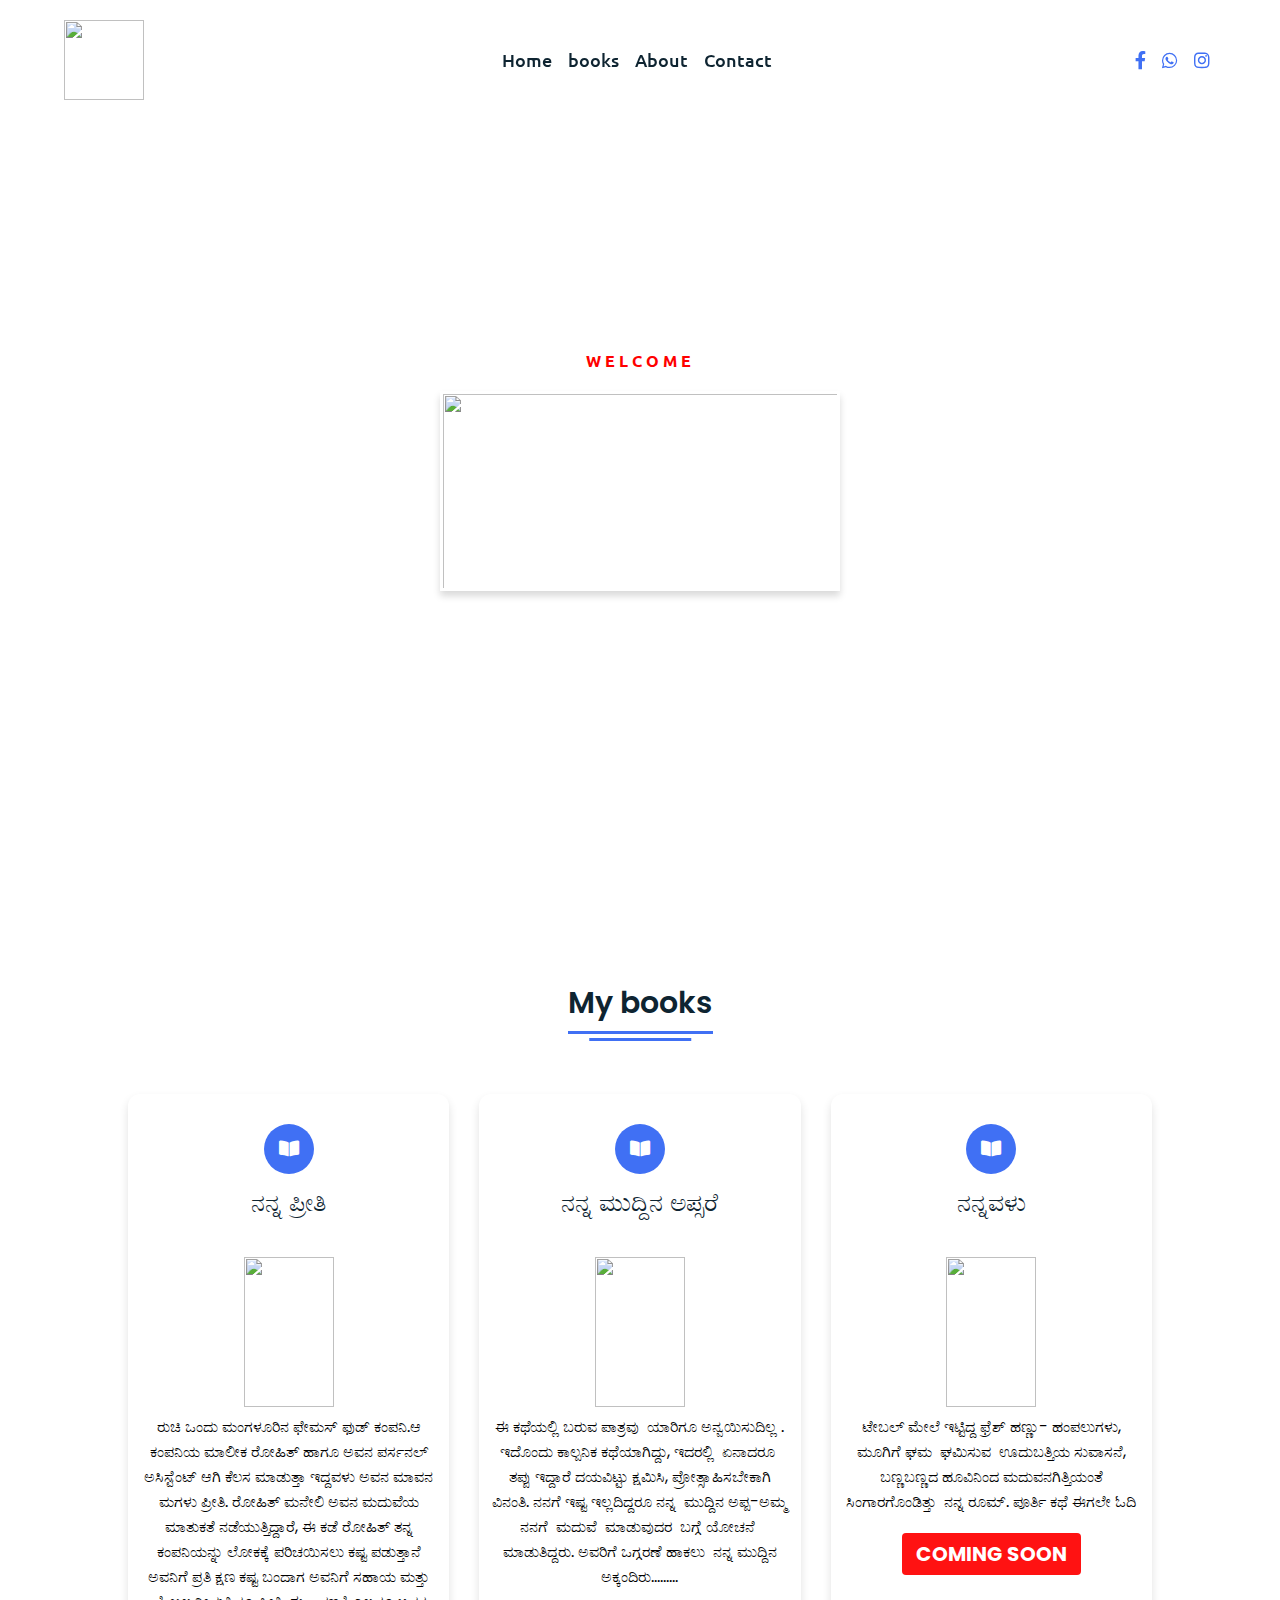
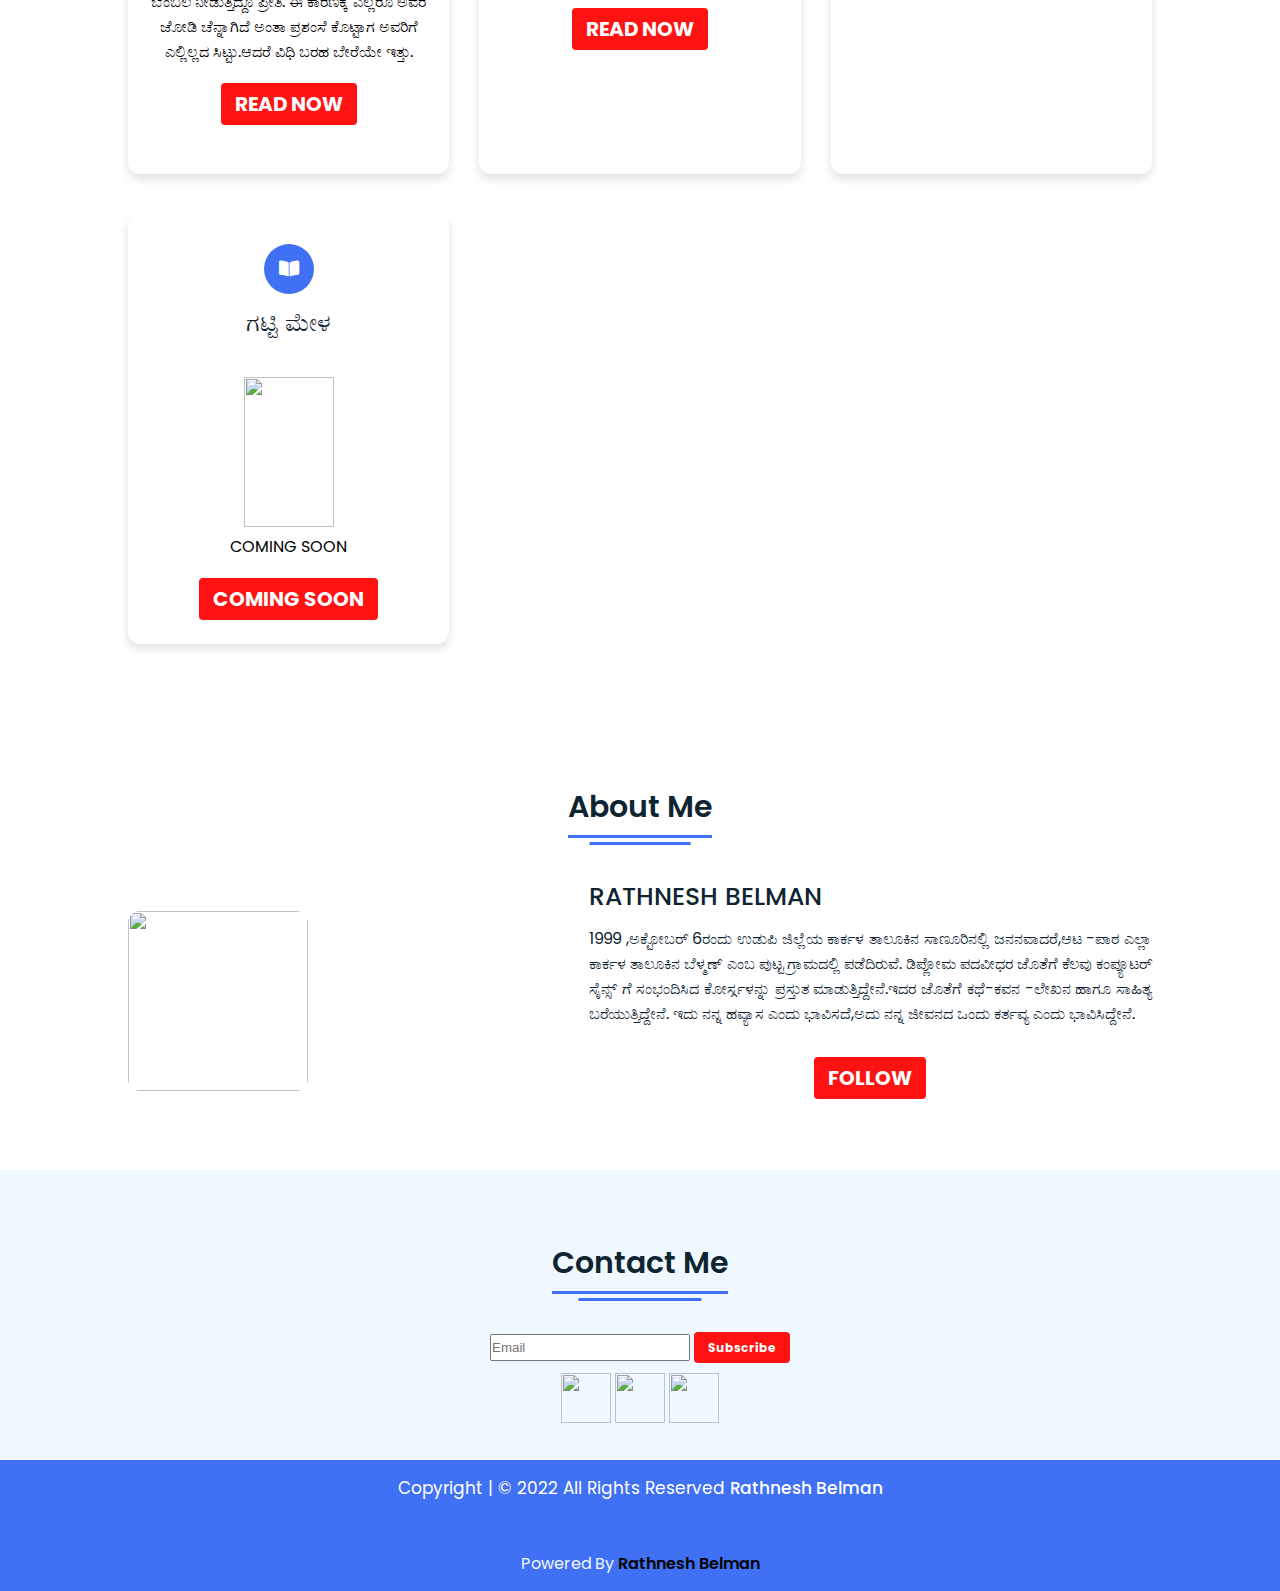
==== commit ce8d2ccf: "Add files via upload" ====
--- a/index.html
+++ b/index.html
@@ -20,8 +20,8 @@
       <div class="logo"><img src="Images\Mylogo.png" class="logo"></div>
       <ul class="menu">
           <li><a href="index.html#home">Home</a></li>
+          <li><a href="#services">books</a></li>
           <li><a href="#about">About</a></li>
-          <li><a href="#services">books</a></li>
           <li><a href="#contact">Contact</a></li>
          <div class="cancel-btn"><i class="fas fa-times"></i></div>
       </ul>
@@ -32,7 +32,7 @@
       </div>
     </div><br>
    <center><div clock="clock">
-       <iframe src="https://free.timeanddate.com/clock/i8bxre26/n438/tlin/fn13/fs20/tct/pct/ftb/tt0/tw1/td1/th2/ts1/tb1" frameborder="0" width="224" height="15" allowtransparency="true"></iframe>
+       <iframe src="https://free.timeanddate.com/clock/i8bxre26/n438/tlin/fn13/fs20/tct/pct/ftb/tt0/tw1/td1/th2/ts1/tb1" frameborder="0" width="230" height="25" allowtransparency="true"></iframe>
        </div></center><br><br>
     <div class="menu-btn">
       <i class="fas fa-bars"></i>
@@ -72,31 +72,10 @@
     <div class="image">
       <img class="img4" src="Images\a1.jpg">
     </div>
-    <div class="image">
-      <img class="img4" src="Images\smartmockups_l0i89os1.jpg">
-    </div>
+    
   </div></center></section>
   
 <!-- slide share image end -->
-<!-- About Section Start -->
-<section class="about" id="about">
-  <div class="content">
-    <div class="title"><span>About Me</span></div>
-  <div class="about-details">
-    <div class="left">
-      <img src="Images\Myphoto.jpg" alt="">
-    </div>
-    <div class="right">
-      <div class="topic">RATHNESH BELMAN</div>
-      <p>1999 ,ಅಕ್ಟೋಬರ್ 6ರಂದು ಉಡುಪಿ ಜಿಲ್ಲೆಯ ಕಾರ್ಕಳ ತಾಲೂಕಿನ ಸಾಣೂರಿನಲ್ಲಿ ಜನನವಾದರೆ,ಆಟ -ಪಾಠ  ಎಲ್ಲಾ ಕಾರ್ಕಳ  ತಾಲೂಕಿನ  ಬೆಳ್ಮಣ್ ಎಂಬ  ಪುಟ್ಟ ಗ್ರಾಮದಲ್ಲಿ ಪಡೆದಿರುವೆ.
-        ಡಿಪ್ಲೋಮ ಪದವೀಧರ  ಜೊತೆಗೆ ಕೆಲವು  ಕಂಪ್ಯೂಟರ್ ಸೈನ್ಸ್ ಗೆ ಸಂಭಂದಿಸಿದ  ಕೋರ್ಸ್ಗಳನ್ನು  ಪ್ರಸ್ತುತ ಮಾಡುತ್ತಿದ್ದೇನೆ.ಇದರ ಜೊತೆಗೆ ಕಥೆ-ಕವನ -ಲೇಖನ ಹಾಗೂ ಸಾಹಿತ್ಯ  ಬರೆಯುತ್ತಿದ್ದೇನೆ. ಇದು ನನ್ನ  ಹವ್ಯಾಸ  ಎಂದು  ಭಾವಿಸದೆ,ಅದು ನನ್ನ  ಜೀವನದ  ಒಂದು ಕರ್ತವ್ಯ ಎಂದು   ಭಾವಿಸಿದ್ದೇನೆ.</p>
-     <br><center><div class="button1">
-        <a class="sub2" href="https://pratilipi.page.link/ut6F7RrNXeK6EWEs8"><blink><b>FOLLOW</b></blink></a></center><br>
-      </div>
-    </div>
-  </div>
-  </div>
-</section>
 
 
 <!-- My Services Section Start -->
@@ -120,8 +99,8 @@
            <i class="fas fa-book-open"></i>
        </div>
        <div class="topic">ನನ್ನ ಮುದ್ದಿನ ಅಪ್ಸರೆ </div>
-       <br><a href="https://pratilipi.page.link/fPoL1EmKXhHpVdX69"><img class ="img6" src="Images\ನನ್ನ  ಪ್ರೀತಿ .jpg" ></a><br>
-       <p>ಈ ಕಥೆಯಲ್ಲಿ  ಬರುವ  ಪಾತ್ರವು  ಯಾರಿಗೂ  ಅನ್ವಯಿಸುದಿಲ್ಲ . ಇದೊಂದು  ಕಾಲ್ಪನಿಕ  ಕಥೆಯಾಗಿದ್ದು, ಇದರಲ್ಲಿ  ಏನಾದರೂ  ತಪ್ಪು ಇದ್ದಾರೆ ದಯವಿಟ್ಟು ಕ್ಷಮಿಸಿ, ಪ್ರೋತ್ಸಾಹಿಸಬೇಕಾಗಿ ವಿನಂತಿ. ನನಗೆ ಇಷ್ಟ ಇಲ್ಲದಿದ್ದರೂ ನನ್ನ  ಮುದ್ದಿನ ಅಪ್ಪ-ಅಮ್ಮ ನನಗೆ  ಮದುವೆ  ಮಾಡುವುದರ  ಬಗ್ಗೆ ಯೋಚನೆ  ಮಾಡುತಿದ್ದರು. ಅವರಿಗೆ ಒಗ್ಗರಣೆ ಹಾಕಲು  ನನ್ನ ಮುದ್ದಿನ ಅಕ್ಕಂದಿರು. ನನ್ನ  ಗುಂಡಿಗೆ ದುಡುದರಲ್ಲಿ  ಈ ನನ್ನ  ಅಕ್ಕಂದಿರಿಗೆ ಅದೆಷ್ಟೋ ಖುಷಿಯೋ  ನಾ  ಕಾಣೆ.ನನ್ನ ಸೌಮ್ಯಕ್ಕ  ಕೈಯಲ್ಲಿ  ಯಾರಾದ್ದೋ ಫೋಟೋ  ಹಿಡ್ಕೊಂಡು ನನ್ನ  ಬಳಿ  ಬಂದರು. “ನೋಡು  ಎಷ್ಟು ಅಂದದ  ಹುಡುಗಿ, ಗುಣ -ನಡತೆ  ಬಗ್ಗೆ ಹೇಳಿಕ್ಕೆ ಇಲ್ಲಾ. ...
+       <br><a href="https://pratilipi.page.link/4987Yo3djYvh5Tnw7"><img class ="img6" src="Images\ಮುದ್ದಿನ  ಅಪ್ಸರೆ.jpg" ></a><br>
+       <p>ಈ ಕಥೆಯಲ್ಲಿ  ಬರುವ  ಪಾತ್ರವು  ಯಾರಿಗೂ  ಅನ್ವಯಿಸುದಿಲ್ಲ . ಇದೊಂದು  ಕಾಲ್ಪನಿಕ  ಕಥೆಯಾಗಿದ್ದು, ಇದರಲ್ಲಿ  ಏನಾದರೂ  ತಪ್ಪು ಇದ್ದಾರೆ ದಯವಿಟ್ಟು ಕ್ಷಮಿಸಿ, ಪ್ರೋತ್ಸಾಹಿಸಬೇಕಾಗಿ ವಿನಂತಿ. ನನಗೆ ಇಷ್ಟ ಇಲ್ಲದಿದ್ದರೂ ನನ್ನ  ಮುದ್ದಿನ ಅಪ್ಪ-ಅಮ್ಮ ನನಗೆ  ಮದುವೆ  ಮಾಡುವುದರ  ಬಗ್ಗೆ ಯೋಚನೆ  ಮಾಡುತಿದ್ದರು. ಅವರಿಗೆ ಒಗ್ಗರಣೆ ಹಾಕಲು  ನನ್ನ ಮುದ್ದಿನ ಅಕ್ಕಂದಿರು.........
       </p>
        <br><a class ="button2" href="https://pratilipi.page.link/fPoL1EmKXhHpVdX69"><b>READ NOW</b></a>
       </div>
@@ -130,8 +109,10 @@
           <i class="fas fa-book-open"></i>
        </div>
        <div class="topic">ನನ್ನವಳು </div>
-       <br><a href="#"><img class ="img6" src="Images\ನನ್ನ  ಪ್ರೀತಿ .jpg" ></a><br>
-       <p>COMING SOON</p>
+       <br><a href="https://pratilipi.page.link/cG3X7ajEUXJDrsn47"><img class ="img6" src="Images\ನನ್ನವಳು.jpg" ></a><br>
+       <p>ಟೇಬಲ್ ಮೇಲೆ ಇಟ್ಟಿದ್ದ ಫ್ರೆಶ್ ಹಣ್ಣು- ಹಂಪಲುಗಳು, ಮೂಗಿಗೆ ಘಮ  ಘಮಿಸುವ  ಊದುಬತ್ತಿಯ ಸುವಾಸನೆ, ಬಣ್ಣಬಣ್ಣದ ಹೂವಿನಿಂದ ಮದುವನಗಿತ್ತಿಯಂತೆ ಸಿಂಗಾರಗೊಂಡಿತ್ತು  ನನ್ನ ರೂಮ್. 
+       ಪೂರ್ತಿ ಕಥೆ ಈಗಲೇ ಓದಿ
+       </p>
        <br><a class ="button2" href="#"><b>COMING SOON</b></a>
       </div>
        <div class="box">
@@ -146,6 +127,27 @@
        </div>
        
  </section>
+
+<!-- About Section Start -->
+<section class="about" id="about">
+  <div class="content">
+    <div class="title"><span>About Me</span></div>
+  <div class="about-details">
+    <div class="left">
+      <img src="Images\Myphoto.jpg" alt="">
+    </div>
+    <div class="right">
+      <div class="topic">RATHNESH BELMAN</div>
+      <p>1999 ,ಅಕ್ಟೋಬರ್ 6ರಂದು ಉಡುಪಿ ಜಿಲ್ಲೆಯ ಕಾರ್ಕಳ ತಾಲೂಕಿನ ಸಾಣೂರಿನಲ್ಲಿ ಜನನವಾದರೆ,ಆಟ -ಪಾಠ  ಎಲ್ಲಾ ಕಾರ್ಕಳ  ತಾಲೂಕಿನ  ಬೆಳ್ಮಣ್ ಎಂಬ  ಪುಟ್ಟ ಗ್ರಾಮದಲ್ಲಿ ಪಡೆದಿರುವೆ.
+        ಡಿಪ್ಲೋಮ ಪದವೀಧರ  ಜೊತೆಗೆ ಕೆಲವು  ಕಂಪ್ಯೂಟರ್ ಸೈನ್ಸ್ ಗೆ ಸಂಭಂದಿಸಿದ  ಕೋರ್ಸ್ಗಳನ್ನು  ಪ್ರಸ್ತುತ ಮಾಡುತ್ತಿದ್ದೇನೆ.ಇದರ ಜೊತೆಗೆ ಕಥೆ-ಕವನ -ಲೇಖನ ಹಾಗೂ ಸಾಹಿತ್ಯ  ಬರೆಯುತ್ತಿದ್ದೇನೆ. ಇದು ನನ್ನ  ಹವ್ಯಾಸ  ಎಂದು  ಭಾವಿಸದೆ,ಅದು ನನ್ನ  ಜೀವನದ  ಒಂದು ಕರ್ತವ್ಯ ಎಂದು   ಭಾವಿಸಿದ್ದೇನೆ.</p>
+     <br><center><div class="button1">
+        <a class="sub2" href="https://pratilipi.page.link/ut6F7RrNXeK6EWEs8"><blink><b>FOLLOW</b></blink></a></center><br>
+      </div>
+    </div>
+  </div>
+  </div>
+</section>
+
 
 <!-- Contact Me section Start -->
 <section class="contact" id="contact">
@@ -171,7 +173,8 @@
 <!-- Footer Section Start -->
 <footer>
   <div class="text">
-    <span> Copyright | &#169; 2022 All Rights Reserved  <a href=""> web developer</a></span>
+    <span> Copyright | &#169; 2022 All Rights Reserved  <a href="">Rathnesh Belman</a></span>
+    <div class="text1"><br><br>Powered By <a href="#home">Rathnesh Belman</a></div>
   </div>
 </footer>
 
--- a/style.css
+++ b/style.css
@@ -25,8 +25,8 @@
     background: #4070f4;
 }
 .logo{
-  width: 100px;
-  height: 100px;
+  width: 80px;
+  height: 80px;
 }
 /* navbar styling */
 nav{
@@ -218,8 +218,8 @@
   width: 45%;
 }
 .about .left img{
-  height: 400px;
-  width: 400px;
+  height: 180px;
+  width: 180px;
   object-fit: cover;
   border-radius: 12px;
 }
@@ -252,8 +252,8 @@
 }
 section .sub2:hover{
   
-  background-color: #fbff12;
-  color: #000000;
+  background-color:#1249ff;
+  color: #ffffff;
 }
 
 
@@ -481,8 +481,8 @@
   cursor: pointer;
 }
 section .button2:hover{
-  background-color: #fbff12;
-  color: #000000
+  background-color: #ff1212;
+  color: #ffffff
 }
 
 
@@ -549,11 +549,20 @@
     cursor: pointer;
   }
   .sub:hover{
-    background-color: #fbff12;
-    color: #000000;
+    background-color: #ff1212;
+    color: #ffffff;
   }
 
 .email{
   height: 27px;
-  width: 100px;
+  width: 200px;
+}
+.text1{
+size: 8px;
+  color: #F0F8FF;
+}
+.text1 a{
+  font-weight: 600;
+  size: 8px;
+  color: #030303;
 }